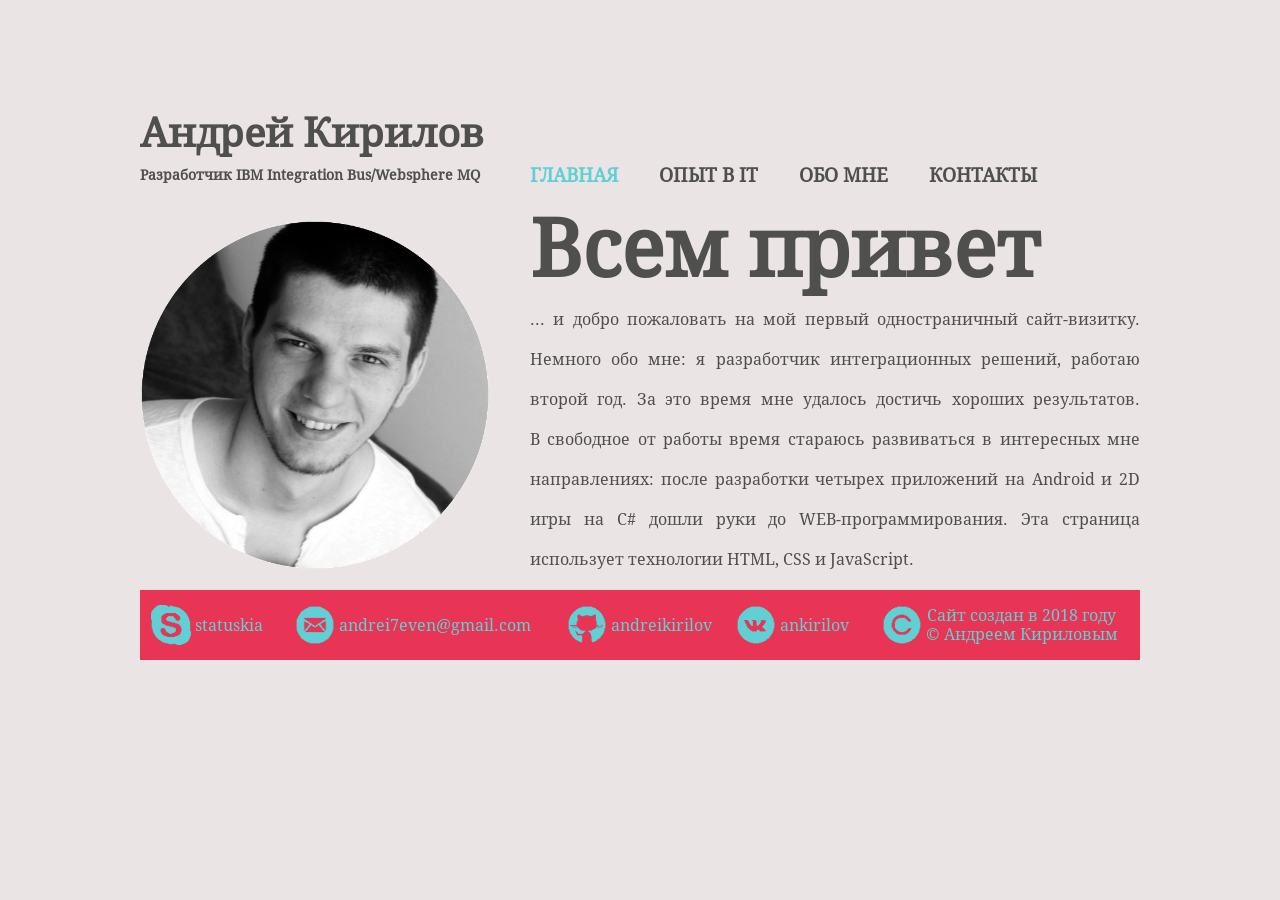
==== index.html @ 5f60c38f "fixed: about, height" ====
<!DOCTYPE HTML>
<html>
	<head>
		<meta charset="utf-8">
		<title>Андрей Кирилов - разработчик IBM Integration Bus/Websphere MQ</title>
		<meta name="description" content="Первый однстраничный сайт-визитка разработчика Андрея Кирилова">
		<meta name="keywords" content="Андрей, Кирилов, разработчик">
		<meta name="viewport" content="width=device-width">
		<link rel="shortcut icon" href="favicon/favicon.ico" type="image/x-icon">
		<link rel="stylesheet" href="style.css">
	</head>
	<body>
		<div class="head-container clearfix">
			<div class="head-left">
				<h1>Андрей Кирилов</h1>
				<span>Разработчик IBM Integration Bus/Websphere MQ</span>
			</div>
			<div class="head-right">
				<a id="main" class="a-current">ГЛАВНАЯ</a>
				<a id="exp">ОПЫТ В IT</a>
				<a id="about">ОБО МНЕ</a>
				<a id="contacts">КОНТАКТЫ</a>
			</div>
		</div>
		<div class="content-container clearfix">
			<div class="main-container">
				<div class="main-left">
					<img src="imgs/akbw.png" width="350" alt="Андрей Кирилов" title="Бориславов">
				</div>
				<div class="main-right">
					<h1>Всем привет</h1>
					<span>... и добро пожаловать на мой первый одностраничный сайт-визитку. Немного обо мне: я разработчик интеграционных решений, работаю второй год. За это время мне удалось достичь хороших результатов. В&nbsp;свободное от работы время стараюсь развиваться в интересных мне направлениях: после разработки четырех приложений на Android и 2D игры на C# дошли руки до WEB-программирования. Эта страница использует технологии HTML, CSS и JavaScript.</span>
				</div>
			</div>
			<div class="exp-container">
				<div class="exp-left">
					<img src="imgs/cibw.png" width="350" alt="CINIMEX">
					<div><s>Младший специалист по разработке</s></div>
					<div><s>Младший разработчик</s></div>
					<div>Занимаемая должность: <u>разработчик</u></div>
					<div>Опыт: с августа 2017-го по настоящее время</div>
					<div id="date"></div>
				</div>
				<div class="exp-right">
					<h1>
						<a href="https://www.cinimex.ru" title="cinimex.ru">АО Синимекс-Информатика</a>
					</h1>
					<span>Компания &laquo;Синимекс&raquo; специализируется на проектировании архитектуры интеграционных решений, разработке заказных решений, внедрении собственных разработок и тестировании профильного ПО в банковском секторе (мой опыт в Россельхозбанк, Банк ВТБ, Почта Банк). Текущие задачи:<br>- IBM Integration Bus<br>- IBM WebSphere MQ<br>- IBM DataPower Gateway<br>- WebSphere Application Server<br>- CI/CD, Jenkins, Jira, Git, Unix<br>- Java, Groovy, Gradle, ESQL, SQL<br>- SOAP, REST, JSON, XML, XSD, XSLT<br>- JUnit, Test Automation, Cinimex Test Toolkit<br>- СКАД &laquo;Сигнатура&raquo;, СКЗИ &laquo;Янтарь&raquo;, АРМ КБР-Н</span>
				</div>
			</div>
			<div class="about-container">
				<div class="about-one">
					<p>В 2014 году завершил обучение в <a href="http://cchgeu.ru" title="cchgeu.ru">Воронежском Государственном Техническом Университете</a> по специальности &laquo;Электропривод&raquo;, но через пару лет работы по специальности понял, что занимаюсь не своим делом. "Уволился&nbsp;в&nbsp;никуда", потому что твердо решил, что моя работа, как и жизнь в целом, должна в первую очередь быть интересной. Еще в школе мне очень нравились уроки информатики, поэтому после основной работы я решил вернуться к истокам и начал проходить бесплатные курсы <a href="https://javarush.ru/?jr_ref=1346418" title="javarush.ru">JavaRush</a>. Задачей было пройти все <a href="https://javarush.ru/users/1346418" title="javarush.ru">40 уровней</a> за месяц, а после заняться <a href="https://voronezh.hh.ru/resume/96a1c39cff02e83fdd0039ed1f6f71697a6334" title="hh.ru">поисками работы</a>. Мое первое собеседование проводила московская компания <a href="https://www.cinimex.ru" title="cinimex.ru">&laquo;Синимекс&raquo;</a>. После успешного прохождения которого мне предложили начать с должности &laquo;младшего специалиста по разработке&raquo.</p>
					<p>О себе добавлю следующее: стараюсь изучить, перенять опыт старших коллег. Способен быстро влиться в проект, разобраться в проблеме. Как я уже писал, в свободное время занимаюсь совершенствованием навыков программирования, например: Android, C#, Unity3D, Spring, Hibernate. Пришло время HTML, CSS, JavaSript. Разобраться с этими тремя мне помогли пару недель в <a href="https://htmlacademy.ru/?ref=902947" title="htmlacademy.ru">HTML Academy</a>. Спасибо за то, что посетили мой сайт!</p>
				</div>
			</div>
			<div class="contacts-container">
				<div class="contacts-one">
					<script type="text/javascript" charset="utf-8" async src="https://api-maps.yandex.ru/services/constructor/1.0/js/?um=constructor%3A063a37c4bd2579be2cf6d41db9b84364bb8809178d22866f5f81edc0ab7c1510&amp;width=1000&amp;height=570&amp;lang=ru_RU&amp;scroll=false"></script>
				</div>
			</div>
		</div>
		<div class="footer">
			<a href="skype:statuskia?chat">
				<div class="footer-img img-skype"></div>
				<div>statuskia</div>
			</a>
			<a href="mailto:andrei7even@gmail.com">
				<div class="footer-img img-email"></div>
				<div>andrei7even@gmail.com</div>
			</a>
			<a href="https://github.com/andreikirilov">
				<div class="footer-img img-github"></div>
				<div>andreikirilov</div>
			</a>
			<a href="https://vk.com/ankirilov">
				<div class="footer-img img-vkontakte"></div>
				<div>ankirilov</div>
			</a>
			<a>
				<div class="footer-img img-copyright"></div>
				<div>Сайт создан в 2018 году<br>&copy; Андреем Кириловым</div>
			</a>
		</div>
		<script src="script.js"></script>
	</body>
</html>
---- style.css ----
@font-face {
	font-family: "droidserif";
	src: url("fonts/droidserif.eot");
	src: url("fonts/droidserif.eot") format("embedded-opentype"),
		 url("fonts/droidserif.woff2") format("woff2"),
		 url("fonts/droidserif.woff") format("woff"),
		 url("fonts/droidserif.ttf") format("truetype"),
		 url("fonts/droidserif.svg#droidserif") format("svg");
}
html {
	margin-left: calc(100vw - 100%);
}
body {
	background-color: #eae4e4;
	color: #4f4f4d;
	font-family: droidserif, sans-serif;
}
a {
	cursor: pointer;
	text-decoration: none;
}
a:link {
	color: #4f4f4d;
}
a:visited {
	color: #4f4f4d;
}
a:hover {
	color: #e83555;
}
a:active {
	color: #60d0d4;
}
.head-container {
	margin: 100px auto 0px auto;
	width: 1000px;
}
.head-left {
	#background-color: lightgrey;
	box-sizing: border-box;
	float: left;
	font-size: 0.9em;
	font-weight: bold;
	height: 90px;
	width: 36%;
}
.head-left h1 {
	font-size: 2.8em;
	margin: 10px 0px 10px 0px;
}
.head-right {
	#background-color: lightblue;
	box-sizing: border-box;
	float: left;
	font-size: 1.2em;
	font-weight: bold;
	height: 90px;
	padding: 64px 0px 0px 30px;
	width: 64%;
}
.head-right a {
	display: inline;
	margin-right: 36px;
}
.head-right .a-current {
	color: #60d0d4;
}
.head-right .a-current:hover {
	color: #e83555;
}
.head-right .a-current:active {
	color: #60d0d4;
}
.content-container {
	line-height: 2.5em;
	margin: 0px auto;
	min-height: 400px;
	position: relative;
	transition: height 0.5s;
	width: 1000px;
}
.main-container,
.exp-container,
.about-container,
.contacts-container {
	opacity: 0;
	position: absolute;
	transition: opacity 1s;
	visibility: hidden;
}
.main-container {
	height: 400px;
	opacity: 1;
	visibility: visible;
}
.main-left,
.exp-left {
	#background-color: lightblue;
	box-sizing: border-box;
	float: left;
	padding: 30px 0px 0px 0px;
	width: 36%;
}
.about-one,
.contacts-one {
	padding: 30px 0px 0px 0px;
	text-align: justify;
}
.about-one {
	text-indent: 3em;
}
.about-one a {
	font-weight: bold;
}
.main-right,
.exp-right {
	#background-color: lightgrey;
	box-sizing: border-box;
	float: left;
	padding: 10px 0px 0px 30px;
	text-align: justify;
	width: 64%;
}
.main-right h1 {
	font-size: 5em;
	margin: 30px 0px 30px 0px;
}
.exp-right h1 {
	font-size: 2.25em;
	margin: 20px 0px 20px 0px;
}
.footer {
	background-color:#e83555;
	color: #60d0d4;
	display: table;
	height: 70px;
	margin: 0px auto 100px auto;
	width: 1000px;
}
.footer a {
	#border: 1px solid black;
	display: table-cell;
	text-align: center;
	vertical-align: middle;
}
.footer a div {
	display: inline-block;
	vertical-align: middle;
}
.footer a .footer-img {
	background: url("imgs/footer.png") no-repeat;
	height: 40px;
	width: 40px;
}
.footer a .img-skype {
	background-position: 0px 0px;
}
.footer a:first-child:hover .footer-img {
	background-position: -200px 0px;
}
.footer a[href^="skype"]:active .footer-img {
	background-position: -400px 0px;
}
.footer a .img-email {
	background-position: -40px 0px;
}
.footer a:nth-child(2n):hover .footer-img {
	background-position: -240px 0px;
}
.footer a[href^="mailto"]:active .footer-img {
	background-position: -440px -0px;
}
.footer a .img-github {
	background-position: -80px 0px;
}
.footer a:nth-child(3n):hover .footer-img {
	background-position: -280px -0px;
}
.footer a[href^="https://github"]:active .footer-img {
	background-position: -480px -0px;
}
.footer a .img-vkontakte {
	background-position: -120px 0px;
}
.footer a:nth-child(4n):hover .footer-img {
	background-position: -320px 0px;
}
.footer a[href^="https://vk"]:active .footer-img {
	background-position: -520px 0px;
}
.footer a .img-copyright {
	background-position: -160px 0px;
}
.footer a:last-child:hover .footer-img {
	background-position: -360px 0px;
}
.footer a:last-child:active .footer-img {
	background-position: -560px 0px;
}
.footer a:link {
	color: #60d0d4;
}
.footer a:visited {
	color: #60d0d4;
}
.footer a:hover {
	color: #d1c926;
}
.footer a:active {
	color: #4f4f4d;
}
.clearfix::after {
	clear: both;
	content: "";
	display: table;
}
/*
grey:   #4f4f4d
red:    #e83555
blue:   #60d0d4
yellow: #d1c926
*/
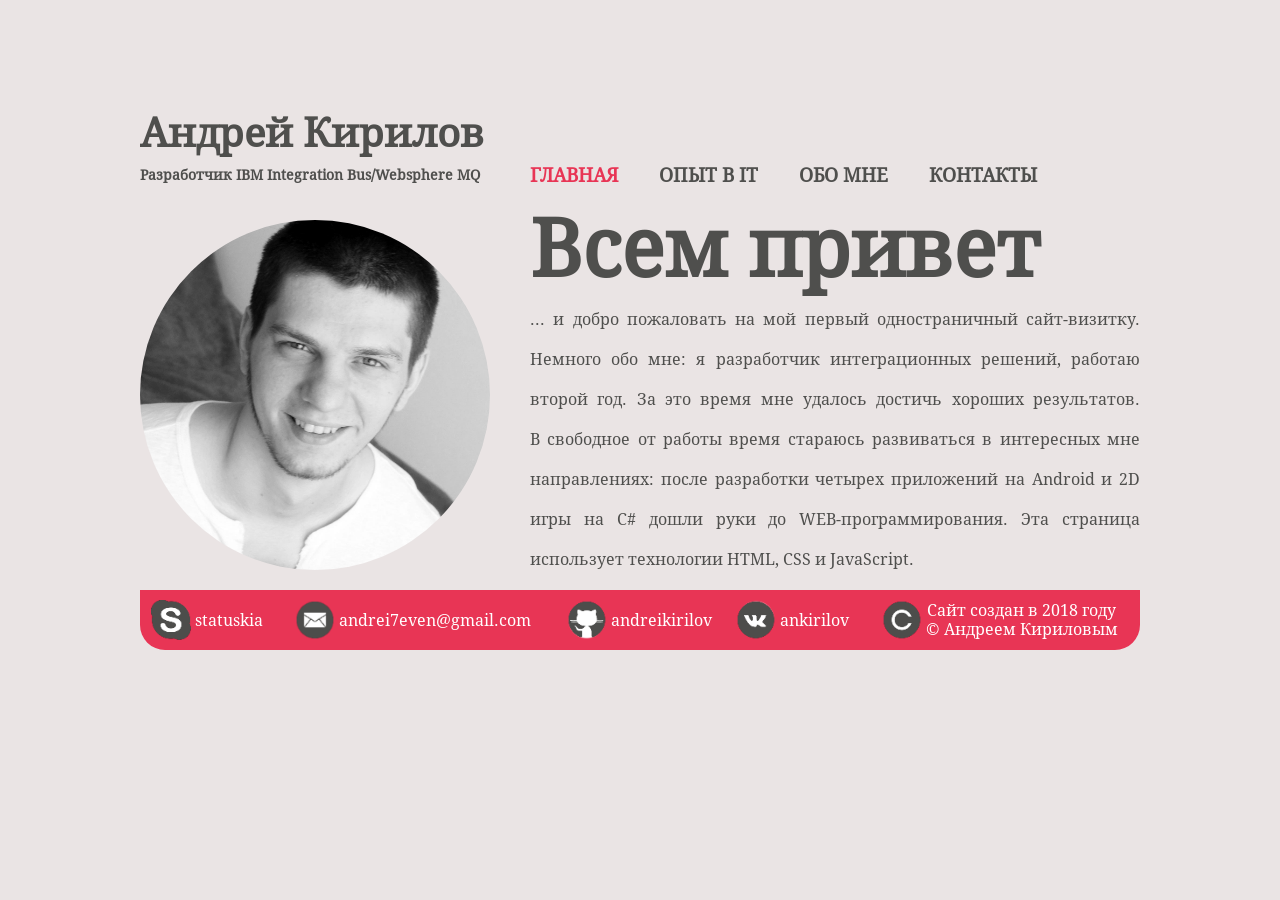
==== commit fec1cf56: "new version" ====
--- a/index.html
+++ b/index.html
@@ -1,9 +1,9 @@
 <!DOCTYPE HTML>
-<html>
+<html lang="ru">
 	<head>
 		<meta charset="utf-8">
 		<title>Андрей Кирилов - разработчик IBM Integration Bus/Websphere MQ</title>
-		<meta name="description" content="Первый однстраничный сайт-визитка разработчика Андрея Кирилова">
+		<meta name="description" content="Первый одностраничный сайт-визитка разработчика Андрея Кирилова">
 		<meta name="keywords" content="Андрей, Кирилов, разработчик">
 		<meta name="viewport" content="width=device-width">
 		<link rel="shortcut icon" href="favicon/favicon.ico" type="image/x-icon">
@@ -25,7 +25,7 @@
 		<div class="content-container clearfix">
 			<div class="main-container">
 				<div class="main-left">
-					<img src="imgs/akbw.png" width="350" alt="Андрей Кирилов" title="Бориславов">
+					<img src="imgs/avatar.jpg" width="350" alt="Андрей Кирилов" title="Бориславов">
 				</div>
 				<div class="main-right">
 					<h1>Всем привет</h1>
@@ -34,7 +34,7 @@
 			</div>
 			<div class="exp-container">
 				<div class="exp-left">
-					<img src="imgs/cibw.png" width="350" alt="CINIMEX">
+					<img src="imgs/cmx.png" width="350" alt="CINIMEX">
 					<div><s>Младший специалист по разработке</s></div>
 					<div><s>Младший разработчик</s></div>
 					<div>Занимаемая должность: <u>разработчик</u></div>
@@ -43,15 +43,15 @@
 				</div>
 				<div class="exp-right">
 					<h1>
-						<a href="https://www.cinimex.ru" title="cinimex.ru">АО Синимекс-Информатика</a>
+						<a href="https://www.cinimex.ru" target="_blank" title="cinimex.ru">АО Синимекс-Информатика</a>
 					</h1>
 					<span>Компания &laquo;Синимекс&raquo; специализируется на проектировании архитектуры интеграционных решений, разработке заказных решений, внедрении собственных разработок и тестировании профильного ПО в банковском секторе (мой опыт в Россельхозбанк, Банк ВТБ, Почта Банк). Текущие задачи:<br>- IBM Integration Bus<br>- IBM WebSphere MQ<br>- IBM DataPower Gateway<br>- WebSphere Application Server<br>- CI/CD, Jenkins, Jira, Git, Unix<br>- Java, Groovy, Gradle, ESQL, SQL<br>- SOAP, REST, JSON, XML, XSD, XSLT<br>- JUnit, Test Automation, Cinimex Test Toolkit<br>- СКАД &laquo;Сигнатура&raquo;, СКЗИ &laquo;Янтарь&raquo;, АРМ КБР-Н</span>
 				</div>
 			</div>
 			<div class="about-container">
 				<div class="about-one">
-					<p>В 2014 году завершил обучение в <a href="http://cchgeu.ru" title="cchgeu.ru">Воронежском Государственном Техническом Университете</a> по специальности &laquo;Электропривод&raquo;, но через пару лет работы по специальности понял, что занимаюсь не своим делом. "Уволился&nbsp;в&nbsp;никуда", потому что твердо решил, что моя работа, как и жизнь в целом, должна в первую очередь быть интересной. Еще в школе мне очень нравились уроки информатики, поэтому после основной работы я решил вернуться к истокам и начал проходить бесплатные курсы <a href="https://javarush.ru/?jr_ref=1346418" title="javarush.ru">JavaRush</a>. Задачей было пройти все <a href="https://javarush.ru/users/1346418" title="javarush.ru">40 уровней</a> за месяц, а после заняться <a href="https://voronezh.hh.ru/resume/96a1c39cff02e83fdd0039ed1f6f71697a6334" title="hh.ru">поисками работы</a>. Мое первое собеседование проводила московская компания <a href="https://www.cinimex.ru" title="cinimex.ru">&laquo;Синимекс&raquo;</a>. После успешного прохождения которого мне предложили начать с должности &laquo;младшего специалиста по разработке&raquo.</p>
-					<p>О себе добавлю следующее: стараюсь изучить, перенять опыт старших коллег. Способен быстро влиться в проект, разобраться в проблеме. Как я уже писал, в свободное время занимаюсь совершенствованием навыков программирования, например: Android, C#, Unity3D, Spring, Hibernate. Пришло время HTML, CSS, JavaSript. Разобраться с этими тремя мне помогли пару недель в <a href="https://htmlacademy.ru/?ref=902947" title="htmlacademy.ru">HTML Academy</a>. Спасибо за то, что посетили мой сайт!</p>
+					<p>В 2014 году завершил обучение в <a href="http://cchgeu.ru" target="_blank" title="cchgeu.ru">Воронежском Государственном Техническом Университете</a> по специальности &laquo;Электропривод&raquo;, но через пару лет работы по специальности понял, что занимаюсь не своим делом. "Уволился&nbsp;в&nbsp;никуда", потому что твердо решил, что моя работа, как и жизнь в целом, должна в первую очередь быть интересной. Еще в школе мне очень нравились уроки информатики, поэтому после основной работы я решил вернуться к истокам и начал проходить бесплатные курсы <a href="https://javarush.ru/?jr_ref=1346418" target="_blank" title="javarush.ru">JavaRush</a>. Задачей было пройти все <a href="https://javarush.ru/users/1346418" target="_blank" title="javarush.ru">40 уровней</a> за месяц, а после заняться <a href="https://voronezh.hh.ru/resume/96a1c39cff02e83fdd0039ed1f6f71697a6334" target="_blank" title="hh.ru">поисками работы</a>. Мое первое собеседование проводила московская компания <a href="https://www.cinimex.ru" target="_blank" title="cinimex.ru">&laquo;Синимекс&raquo;</a>. После успешного прохождения которого мне предложили начать с должности &laquo;младшего специалиста по разработке&raquo.</p>
+					<p>О себе добавлю следующее: стараюсь изучить, перенять опыт старших коллег. Способен быстро влиться в проект, разобраться в проблеме. Как я уже писал, в свободное время занимаюсь совершенствованием навыков программирования, например: Android, C#, Unity3D, Spring, Hibernate. Пришло время HTML, CSS, JavaSript. Разобраться с этими тремя мне помогли пару недель в <a href="https://htmlacademy.ru/?ref=902947" target="_blank" title="htmlacademy.ru">HTML Academy</a>. Спасибо за то, что посетили мой сайт!</p>
 				</div>
 			</div>
 			<div class="contacts-container">
@@ -61,24 +61,24 @@
 			</div>
 		</div>
 		<div class="footer">
-			<a href="skype:statuskia?chat">
+			<a href="skype:statuskia?chat" target="_blank">
 				<div class="footer-img img-skype"></div>
 				<div>statuskia</div>
 			</a>
-			<a href="mailto:andrei7even@gmail.com">
+			<a href="mailto:andrei7even@gmail.com" target="_blank">
 				<div class="footer-img img-email"></div>
 				<div>andrei7even@gmail.com</div>
 			</a>
-			<a href="https://github.com/andreikirilov">
+			<a href="https://github.com/andreikirilov" target="_blank">
 				<div class="footer-img img-github"></div>
 				<div>andreikirilov</div>
 			</a>
-			<a href="https://vk.com/ankirilov">
+			<a href="https://vk.com/ankirilov" target="_blank">
 				<div class="footer-img img-vkontakte"></div>
 				<div>ankirilov</div>
 			</a>
-			<a>
-				<div class="footer-img img-copyright"></div>
+			<a class="footer-copyright">
+				<div class="footer-img img-copyright" target="_blank"></div>
 				<div>Сайт создан в 2018 году<br>&copy; Андреем Кириловым</div>
 			</a>
 		</div>
--- a/style.css
+++ b/style.css
@@ -26,10 +26,16 @@
 	color: #4f4f4d;
 }
 a:hover {
+	border-bottom: 2px #e83555 solid;
 	color: #e83555;
+	opacity: 0.8;
 }
 a:active {
-	color: #60d0d4;
+	color: #e83555;
+	opacity: 0.4;
+}
+img {
+	border-radius: 50%;
 }
 .head-container {
 	margin: 100px auto 0px auto;
@@ -63,13 +69,7 @@
 	margin-right: 36px;
 }
 .head-right .a-current {
-	color: #60d0d4;
-}
-.head-right .a-current:hover {
 	color: #e83555;
-}
-.head-right .a-current:active {
-	color: #60d0d4;
 }
 .content-container {
 	line-height: 2.5em;
@@ -96,6 +96,7 @@
 .main-left,
 .exp-left {
 	#background-color: lightblue;
+	filter: grayscale(100%);
 	box-sizing: border-box;
 	float: left;
 	padding: 30px 0px 0px 0px;
@@ -131,17 +132,24 @@
 }
 .footer {
 	background-color:#e83555;
-	color: #60d0d4;
+	border-radius: 0px 0px 25px 25px;
+	color: white;
 	display: table;
-	height: 70px;
+	height: 60px;
 	margin: 0px auto 100px auto;
 	width: 1000px;
 }
 .footer a {
 	#border: 1px solid black;
+	border: 0px;
+	color: white;
 	display: table-cell;
 	text-align: center;
 	vertical-align: middle;
+}
+.footer a:hover div:nth-child(2n){
+	border-bottom: 2px white solid;
+	margin-bottom: -2px;
 }
 .footer a div {
 	display: inline-block;
@@ -149,65 +157,24 @@
 }
 .footer a .footer-img {
 	background: url("imgs/footer.png") no-repeat;
+	background-size: cover;
 	height: 40px;
 	width: 40px;
 }
 .footer a .img-skype {
 	background-position: 0px 0px;
 }
-.footer a:first-child:hover .footer-img {
-	background-position: -200px 0px;
-}
-.footer a[href^="skype"]:active .footer-img {
-	background-position: -400px 0px;
-}
 .footer a .img-email {
 	background-position: -40px 0px;
-}
-.footer a:nth-child(2n):hover .footer-img {
-	background-position: -240px 0px;
-}
-.footer a[href^="mailto"]:active .footer-img {
-	background-position: -440px -0px;
 }
 .footer a .img-github {
 	background-position: -80px 0px;
 }
-.footer a:nth-child(3n):hover .footer-img {
-	background-position: -280px -0px;
-}
-.footer a[href^="https://github"]:active .footer-img {
-	background-position: -480px -0px;
-}
 .footer a .img-vkontakte {
 	background-position: -120px 0px;
 }
-.footer a:nth-child(4n):hover .footer-img {
-	background-position: -320px 0px;
-}
-.footer a[href^="https://vk"]:active .footer-img {
-	background-position: -520px 0px;
-}
 .footer a .img-copyright {
 	background-position: -160px 0px;
-}
-.footer a:last-child:hover .footer-img {
-	background-position: -360px 0px;
-}
-.footer a:last-child:active .footer-img {
-	background-position: -560px 0px;
-}
-.footer a:link {
-	color: #60d0d4;
-}
-.footer a:visited {
-	color: #60d0d4;
-}
-.footer a:hover {
-	color: #d1c926;
-}
-.footer a:active {
-	color: #4f4f4d;
 }
 .clearfix::after {
 	clear: both;
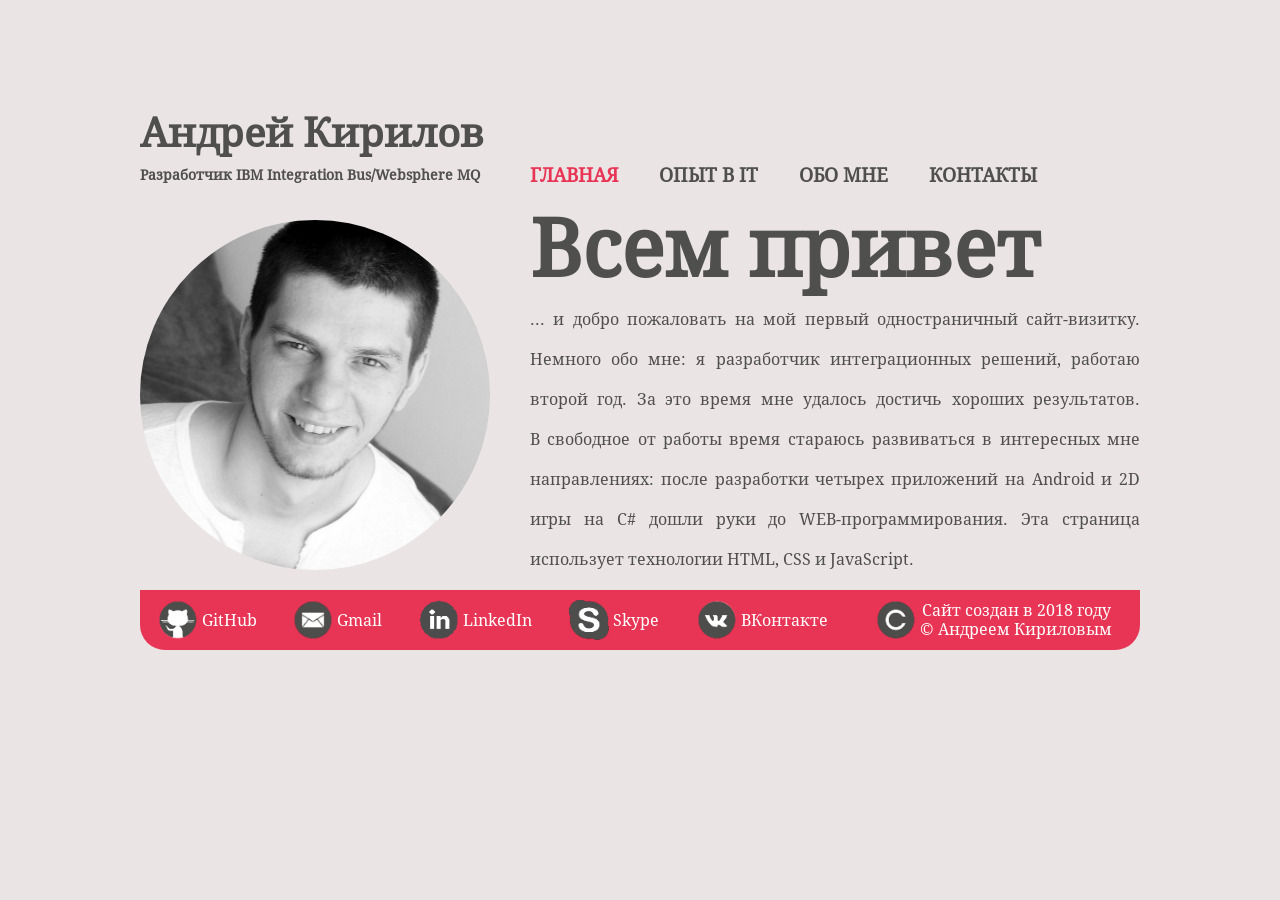
==== commit 95659d91: "footer fix & Domain Verification TXT Records" ====
--- a/index.html
+++ b/index.html
@@ -61,21 +61,25 @@
 			</div>
 		</div>
 		<div class="footer">
+			<a href="https://github.com/andreikirilov" target="_blank">
+				<div class="footer-img img-github"></div>
+				<div>GitHub</div>
+			</a>
+			<a href="mailto:andrei7even@gmail.com" target="_blank">
+				<div class="footer-img img-gmail"></div>
+				<div>Gmail</div>
+			</a>
+			<a href="https://www.linkedin.com/in/ankirilov/" target="_blank">
+				<div class="footer-img img-linkedin"></div>
+				<div>LinkedIn</div>
+			</a>
 			<a href="skype:statuskia?chat" target="_blank">
 				<div class="footer-img img-skype"></div>
-				<div>statuskia</div>
+				<div>Skype</div>
 			</a>
-			<a href="mailto:andrei7even@gmail.com" target="_blank">
-				<div class="footer-img img-email"></div>
-				<div>andrei7even@gmail.com</div>
-			</a>
-			<a href="https://github.com/andreikirilov" target="_blank">
-				<div class="footer-img img-github"></div>
-				<div>andreikirilov</div>
-			</a>
-			<a href="https://vk.com/ankirilov" target="_blank">
+			<a href="https://vk.com/ankirilov" target="_blank" class="footer-vkontakte">
 				<div class="footer-img img-vkontakte"></div>
-				<div>ankirilov</div>
+				<div>ВКонтакте</div>
 			</a>
 			<a class="footer-copyright">
 				<div class="footer-img img-copyright" target="_blank"></div>
--- a/style.css
+++ b/style.css
@@ -144,6 +144,7 @@
 	border: 0px;
 	color: white;
 	display: table-cell;
+	padding: 10px;
 	text-align: center;
 	vertical-align: middle;
 }
@@ -161,20 +162,23 @@
 	height: 40px;
 	width: 40px;
 }
-.footer a .img-skype {
+.footer a .img-github {
 	background-position: 0px 0px;
 }
-.footer a .img-email {
+.footer a .img-gmail {
 	background-position: -40px 0px;
 }
-.footer a .img-github {
+.footer a .img-linkedin {
 	background-position: -80px 0px;
 }
-.footer a .img-vkontakte {
+.footer a .img-skype {
 	background-position: -120px 0px;
 }
+.footer a .img-vkontakte {
+	background-position: -160px 0px;
+}
 .footer a .img-copyright {
-	background-position: -160px 0px;
+	background-position: -200px 0px;
 }
 .clearfix::after {
 	clear: both;
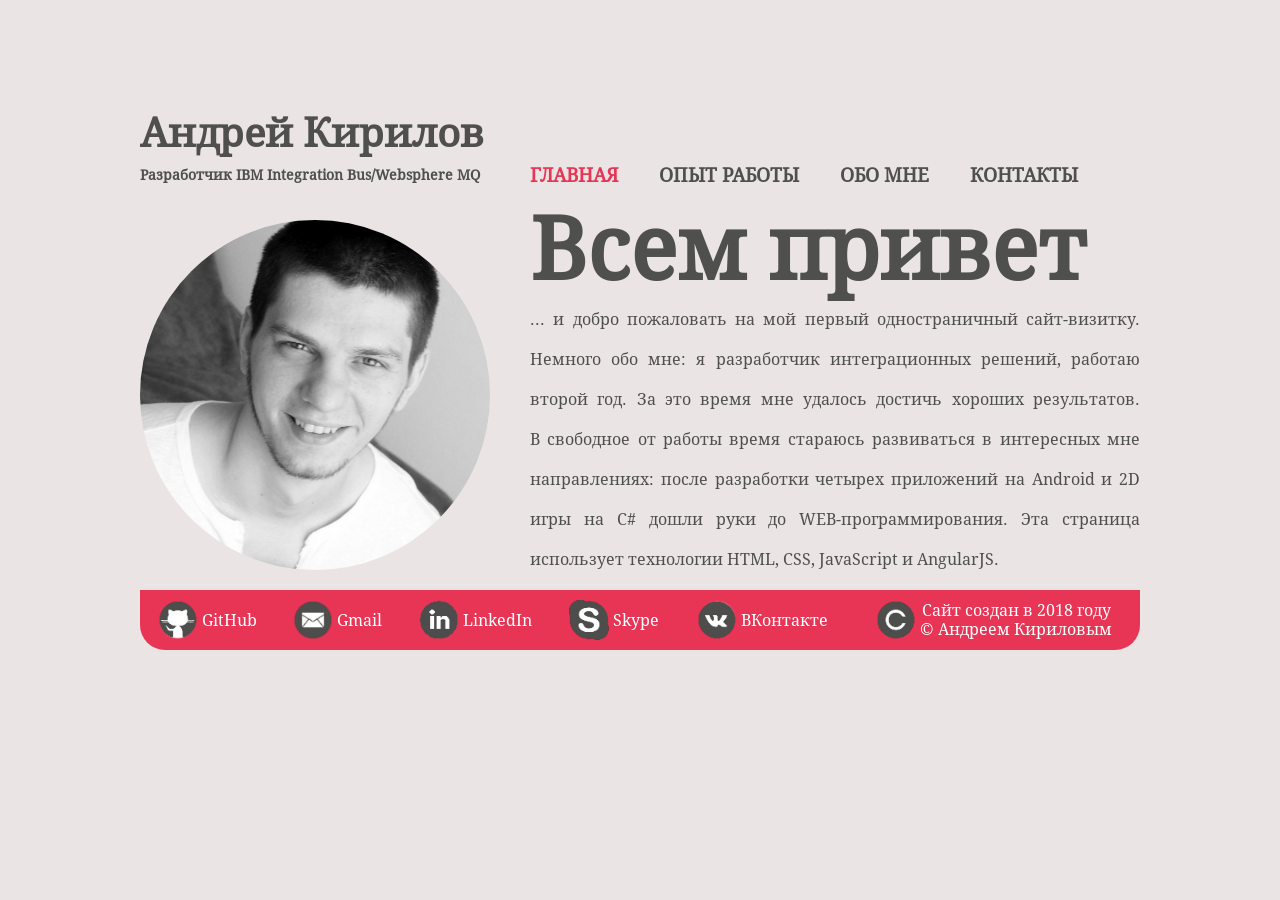
==== commit 83f6ab31: "added: angular and more experience" ====
--- a/index.html
+++ b/index.html
@@ -7,9 +7,11 @@
 		<meta name="keywords" content="Андрей, Кирилов, разработчик">
 		<meta name="viewport" content="width=device-width">
 		<link rel="shortcut icon" href="favicon/favicon.ico" type="image/x-icon">
-		<link rel="stylesheet" href="style.css">
+		<link rel="stylesheet" href="css/style.css">
+		<script src="js/vendors/angular.min.js"></script>
+		<script src="js/vendors/angular-sanitize.min.js"></script>
 	</head>
-	<body>
+	<body ng-app="experience">
 		<div class="head-container clearfix">
 			<div class="head-left">
 				<h1>Андрей Кирилов</h1>
@@ -17,7 +19,7 @@
 			</div>
 			<div class="head-right">
 				<a id="main" class="a-current">ГЛАВНАЯ</a>
-				<a id="exp">ОПЫТ В IT</a>
+				<a id="exp">ОПЫТ РАБОТЫ</a>
 				<a id="about">ОБО МНЕ</a>
 				<a id="contacts">КОНТАКТЫ</a>
 			</div>
@@ -29,29 +31,16 @@
 				</div>
 				<div class="main-right">
 					<h1>Всем привет</h1>
-					<span>... и добро пожаловать на мой первый одностраничный сайт-визитку. Немного обо мне: я разработчик интеграционных решений, работаю второй год. За это время мне удалось достичь хороших результатов. В&nbsp;свободное от работы время стараюсь развиваться в интересных мне направлениях: после разработки четырех приложений на Android и 2D игры на C# дошли руки до WEB-программирования. Эта страница использует технологии HTML, CSS и JavaScript.</span>
+					<span>... и добро пожаловать на мой первый одностраничный сайт-визитку. Немного обо мне: я разработчик интеграционных решений, работаю второй год. За это время мне удалось достичь хороших результатов. В&nbsp;свободное от работы время стараюсь развиваться в интересных мне направлениях: после разработки четырех приложений на Android и 2D игры на C# дошли руки до WEB-программирования. Эта страница использует технологии HTML, CSS, JavaScript и AngularJS.</span>
 				</div>
 			</div>
-			<div class="exp-container">
-				<div class="exp-left">
-					<img src="imgs/cmx.png" width="350" alt="CINIMEX">
-					<div><s>Младший специалист по разработке</s></div>
-					<div><s>Младший разработчик</s></div>
-					<div>Занимаемая должность: <u>разработчик</u></div>
-					<div>Опыт: с августа 2017-го по настоящее время</div>
-					<div id="date"></div>
-				</div>
-				<div class="exp-right">
-					<h1>
-						<a href="https://www.cinimex.ru" target="_blank" title="cinimex.ru">АО Синимекс-Информатика</a>
-					</h1>
-					<span>Компания &laquo;Синимекс&raquo; специализируется на проектировании архитектуры интеграционных решений, разработке заказных решений, внедрении собственных разработок и тестировании профильного ПО в банковском секторе (мой опыт в Россельхозбанк, Банк ВТБ, Почта Банк). Текущие задачи:<br>- IBM Integration Bus<br>- IBM WebSphere MQ<br>- IBM DataPower Gateway<br>- WebSphere Application Server<br>- CI/CD, Jenkins, Jira, Git, Unix<br>- Java, Groovy, Gradle, ESQL, SQL<br>- SOAP, REST, JSON, XML, XSD, XSLT<br>- JUnit, Test Automation, Cinimex Test Toolkit<br>- СКАД &laquo;Сигнатура&raquo;, СКЗИ &laquo;Янтарь&raquo;, АРМ КБР-Н</span>
-				</div>
+			<div class="exp-container" ng-controller="expController">
+				<exp-container ng-repeat="exp in exps" info="exp"></exp-container>
 			</div>
 			<div class="about-container">
 				<div class="about-one">
 					<p>В 2014 году завершил обучение в <a href="http://cchgeu.ru" target="_blank" title="cchgeu.ru">Воронежском Государственном Техническом Университете</a> по специальности &laquo;Электропривод&raquo;, но через пару лет работы по специальности понял, что занимаюсь не своим делом. "Уволился&nbsp;в&nbsp;никуда", потому что твердо решил, что моя работа, как и жизнь в целом, должна в первую очередь быть интересной. Еще в школе мне очень нравились уроки информатики, поэтому после основной работы я решил вернуться к истокам и начал проходить бесплатные курсы <a href="https://javarush.ru/?jr_ref=1346418" target="_blank" title="javarush.ru">JavaRush</a>. Задачей было пройти все <a href="https://javarush.ru/users/1346418" target="_blank" title="javarush.ru">40 уровней</a> за месяц, а после заняться <a href="https://voronezh.hh.ru/resume/96a1c39cff02e83fdd0039ed1f6f71697a6334" target="_blank" title="hh.ru">поисками работы</a>. Мое первое собеседование проводила московская компания <a href="https://www.cinimex.ru" target="_blank" title="cinimex.ru">&laquo;Синимекс&raquo;</a>. После успешного прохождения которого мне предложили начать с должности &laquo;младшего специалиста по разработке&raquo.</p>
-					<p>О себе добавлю следующее: стараюсь изучить, перенять опыт старших коллег. Способен быстро влиться в проект, разобраться в проблеме. Как я уже писал, в свободное время занимаюсь совершенствованием навыков программирования, например: Android, C#, Unity3D, Spring, Hibernate. Пришло время HTML, CSS, JavaSript. Разобраться с этими тремя мне помогли пару недель в <a href="https://htmlacademy.ru/?ref=902947" target="_blank" title="htmlacademy.ru">HTML Academy</a>. Спасибо за то, что посетили мой сайт!</p>
+					<p>О себе добавлю следующее: стараюсь изучить, перенять опыт старших коллег. Способен быстро влиться в проект, разобраться в проблеме. Как я уже писал, в свободное время занимаюсь совершенствованием навыков программирования, например: Android, C#, Unity3D, Spring, Hibernate. Пришло время HTML, CSS, JavaSript. Разобраться с ними мне помогли пару недель в <a href="https://htmlacademy.ru/?ref=902947" target="_blank" title="htmlacademy.ru">HTML Academy</a>. Далее подключил AngularJS v1.7.7, обучение прошел на <a href="https://www.codecademy.com/learn/learn-angularjs" target="_blank" title="codecademy.com">Codecademy</a>. Спасибо за то, что посетили мой сайт!</p>
 				</div>
 			</div>
 			<div class="contacts-container">
@@ -86,6 +75,9 @@
 				<div>Сайт создан в 2018 году<br>&copy; Андреем Кириловым</div>
 			</a>
 		</div>
-		<script src="script.js"></script>
+		<script src="js/app.js"></script>
+		<script src="js/controllers/expController.js"></script>
+		<script src="js/directives/expContainer.js"></script>
+		<script src="js/script.js"></script>
 	</body>
 </html>
--- a/css/style.css
+++ b/css/style.css
@@ -0,0 +1,196 @@
+@font-face {
+	font-family: "droidserif";
+	src: url("fonts/droidserif.eot");
+	src: url("fonts/droidserif.eot") format("embedded-opentype"),
+		 url("fonts/droidserif.woff2") format("woff2"),
+		 url("fonts/droidserif.woff") format("woff"),
+		 url("fonts/droidserif.ttf") format("truetype"),
+		 url("fonts/droidserif.svg#droidserif") format("svg");
+}
+html {
+	margin-left: calc(100vw - 100%);
+}
+body {
+	background-color: #eae4e4;
+	color: #4f4f4d;
+	font-family: droidserif, sans-serif;
+}
+a {
+	cursor: pointer;
+	text-decoration: none;
+}
+a:link {
+	color: #4f4f4d;
+}
+a:visited {
+	color: #4f4f4d;
+}
+a:hover {
+	border-bottom: 2px #e83555 solid;
+	color: #e83555;
+	opacity: 0.8;
+}
+a:active {
+	color: #e83555;
+	opacity: 0.4;
+}
+.head-container {
+	margin: 100px auto 0px auto;
+	width: 1000px;
+}
+.head-left {
+	#background-color: lightgrey;
+	box-sizing: border-box;
+	float: left;
+	font-size: 0.9em;
+	font-weight: bold;
+	height: 90px;
+	width: 36%;
+}
+.head-left h1 {
+	font-size: 2.8em;
+	margin: 10px 0px 10px 0px;
+}
+.head-right {
+	#background-color: lightblue;
+	box-sizing: border-box;
+	float: left;
+	font-size: 1.2em;
+	font-weight: bold;
+	height: 90px;
+	padding: 64px 0px 0px 30px;
+	width: 64%;
+}
+.head-right a {
+	display: inline;
+	margin-right: 36px;
+}
+.head-right .a-current {
+	color: #e83555;
+}
+.content-container {
+	line-height: 2.5em;
+	margin: 0px auto;
+	min-height: 400px;
+	position: relative;
+	transition: height 0.75s;
+	width: 1000px;
+}
+.main-container,
+.exp-container,
+.about-container,
+.contacts-container {
+	display: none;
+	opacity: 0;
+	position: absolute;
+	transition: opacity 1.25s;
+	visibility: hidden;
+}
+.main-container {
+	display: inline;
+	height: 400px;
+	opacity: 1;
+	visibility: visible;
+}
+.main-left,
+.exp-left {
+	#background-color: lightblue;
+	filter: grayscale(100%);
+	box-sizing: border-box;
+	float: left;
+	padding: 30px 0px 0px 0px;
+	width: 36%;
+}
+.main-left img {
+	border-radius: 50%;
+}
+.about-one,
+.contacts-one {
+	padding: 30px 0px 0px 0px;
+	text-align: justify;
+}
+.about-one {
+	text-indent: 3em;
+}
+.about-one a {
+	font-weight: bold;
+}
+.main-right,
+.exp-right {
+	#background-color: lightgrey;
+	box-sizing: border-box;
+	float: left;
+	padding: 10px 0px 0px 30px;
+	text-align: justify;
+	width: 64%;
+}
+.main-right h1 {
+	font-size: 5.42em;
+	margin: 30px 0px 30px 0px;
+}
+.exp-right h1 {
+	font-size: 2.25em;
+	margin: 20px 0px 20px 0px;
+	text-align: left;
+}
+.footer {
+	background-color:#e83555;
+	border-radius: 0px 0px 25px 25px;
+	color: white;
+	display: table;
+	height: 60px;
+	margin: 0px auto 100px auto;
+	width: 1000px;
+}
+.footer a {
+	#border: 1px solid black;
+	border: 0px;
+	color: white;
+	display: table-cell;
+	padding: 10px;
+	text-align: center;
+	vertical-align: middle;
+}
+.footer a:hover div:nth-child(2n){
+	border-bottom: 2px white solid;
+	margin-bottom: -2px;
+}
+.footer a div {
+	display: inline-block;
+	vertical-align: middle;
+}
+.footer a .footer-img {
+	background: url("../imgs/footer.png") no-repeat;
+	background-size: cover;
+	height: 40px;
+	width: 40px;
+}
+.footer a .img-github {
+	background-position: 0px 0px;
+}
+.footer a .img-gmail {
+	background-position: -40px 0px;
+}
+.footer a .img-linkedin {
+	background-position: -80px 0px;
+}
+.footer a .img-skype {
+	background-position: -120px 0px;
+}
+.footer a .img-vkontakte {
+	background-position: -160px 0px;
+}
+.footer a .img-copyright {
+	background-position: -200px 0px;
+}
+.clearfix::after {
+	clear: both;
+	content: "";
+	display: table;
+}
+/*
+grey:   #4f4f4d
+red:    #e83555
+blue:   #60d0d4
+yellow: #d1c926
+*/
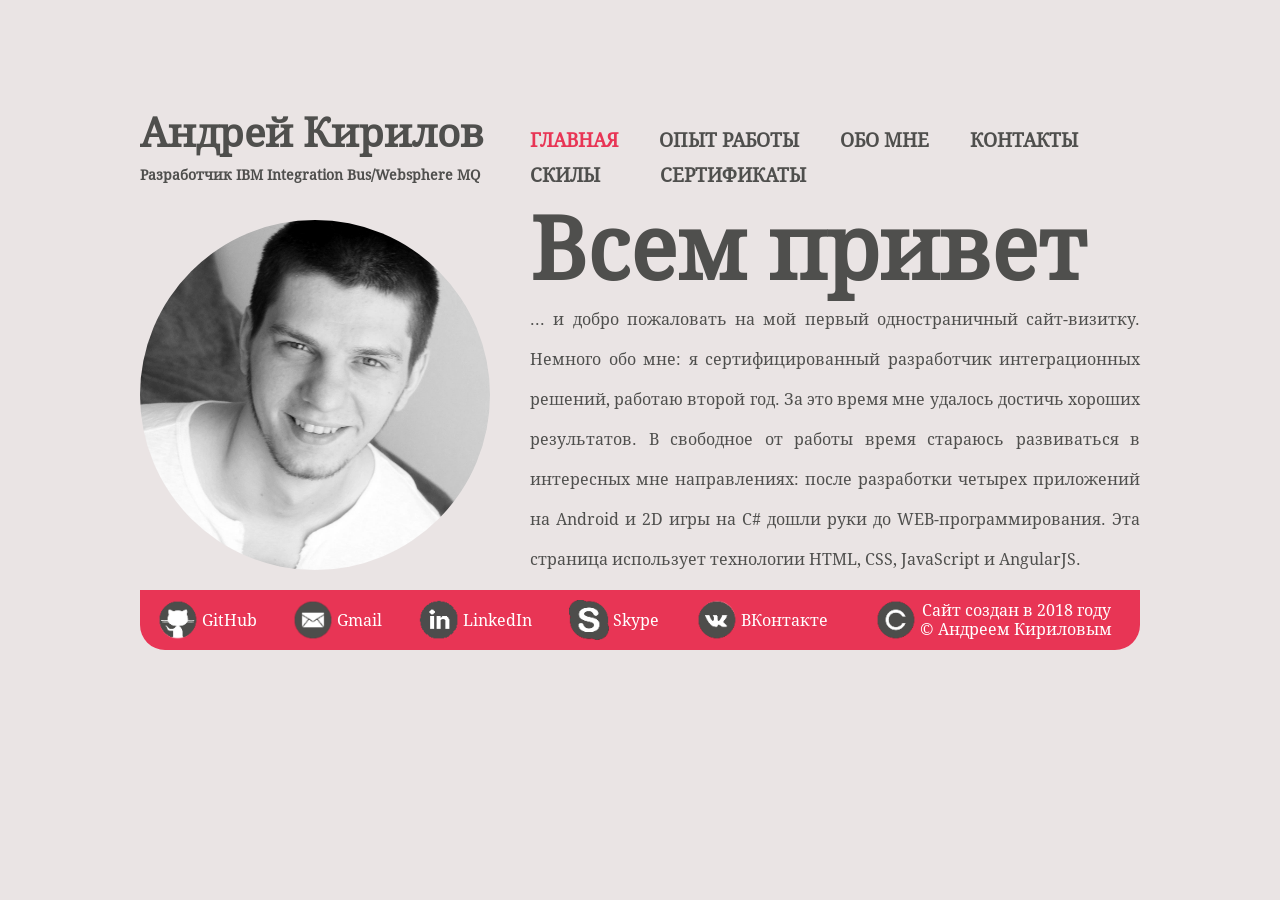
==== commit e53c3d0a: "added: skills, certs" ====
--- a/index.html
+++ b/index.html
@@ -1,83 +1,117 @@
 <!DOCTYPE HTML>
 <html lang="ru">
-	<head>
-		<meta charset="utf-8">
-		<title>Андрей Кирилов - разработчик IBM Integration Bus/Websphere MQ</title>
-		<meta name="description" content="Первый одностраничный сайт-визитка разработчика Андрея Кирилова">
-		<meta name="keywords" content="Андрей, Кирилов, разработчик">
-		<meta name="viewport" content="width=device-width">
-		<link rel="shortcut icon" href="favicon/favicon.ico" type="image/x-icon">
-		<link rel="stylesheet" href="css/style.css">
-		<script src="js/vendors/angular.min.js"></script>
-		<script src="js/vendors/angular-sanitize.min.js"></script>
-	</head>
-	<body ng-app="experience">
-		<div class="head-container clearfix">
-			<div class="head-left">
-				<h1>Андрей Кирилов</h1>
-				<span>Разработчик IBM Integration Bus/Websphere MQ</span>
-			</div>
-			<div class="head-right">
-				<a id="main" class="a-current">ГЛАВНАЯ</a>
-				<a id="exp">ОПЫТ РАБОТЫ</a>
-				<a id="about">ОБО МНЕ</a>
-				<a id="contacts">КОНТАКТЫ</a>
-			</div>
-		</div>
-		<div class="content-container clearfix">
-			<div class="main-container">
-				<div class="main-left">
-					<img src="imgs/avatar.jpg" width="350" alt="Андрей Кирилов" title="Бориславов">
-				</div>
-				<div class="main-right">
-					<h1>Всем привет</h1>
-					<span>... и добро пожаловать на мой первый одностраничный сайт-визитку. Немного обо мне: я разработчик интеграционных решений, работаю второй год. За это время мне удалось достичь хороших результатов. В&nbsp;свободное от работы время стараюсь развиваться в интересных мне направлениях: после разработки четырех приложений на Android и 2D игры на C# дошли руки до WEB-программирования. Эта страница использует технологии HTML, CSS, JavaScript и AngularJS.</span>
-				</div>
-			</div>
-			<div class="exp-container" ng-controller="expController">
-				<exp-container ng-repeat="exp in exps" info="exp"></exp-container>
-			</div>
-			<div class="about-container">
-				<div class="about-one">
-					<p>В 2014 году завершил обучение в <a href="http://cchgeu.ru" target="_blank" title="cchgeu.ru">Воронежском Государственном Техническом Университете</a> по специальности &laquo;Электропривод&raquo;, но через пару лет работы по специальности понял, что занимаюсь не своим делом. "Уволился&nbsp;в&nbsp;никуда", потому что твердо решил, что моя работа, как и жизнь в целом, должна в первую очередь быть интересной. Еще в школе мне очень нравились уроки информатики, поэтому после основной работы я решил вернуться к истокам и начал проходить бесплатные курсы <a href="https://javarush.ru/?jr_ref=1346418" target="_blank" title="javarush.ru">JavaRush</a>. Задачей было пройти все <a href="https://javarush.ru/users/1346418" target="_blank" title="javarush.ru">40 уровней</a> за месяц, а после заняться <a href="https://voronezh.hh.ru/resume/96a1c39cff02e83fdd0039ed1f6f71697a6334" target="_blank" title="hh.ru">поисками работы</a>. Мое первое собеседование проводила московская компания <a href="https://www.cinimex.ru" target="_blank" title="cinimex.ru">&laquo;Синимекс&raquo;</a>. После успешного прохождения которого мне предложили начать с должности &laquo;младшего специалиста по разработке&raquo.</p>
-					<p>О себе добавлю следующее: стараюсь изучить, перенять опыт старших коллег. Способен быстро влиться в проект, разобраться в проблеме. Как я уже писал, в свободное время занимаюсь совершенствованием навыков программирования, например: Android, C#, Unity3D, Spring, Hibernate. Пришло время HTML, CSS, JavaSript. Разобраться с ними мне помогли пару недель в <a href="https://htmlacademy.ru/?ref=902947" target="_blank" title="htmlacademy.ru">HTML Academy</a>. Далее подключил AngularJS v1.7.7, обучение прошел на <a href="https://www.codecademy.com/learn/learn-angularjs" target="_blank" title="codecademy.com">Codecademy</a>. Спасибо за то, что посетили мой сайт!</p>
-				</div>
-			</div>
-			<div class="contacts-container">
-				<div class="contacts-one">
-					<script type="text/javascript" charset="utf-8" async src="https://api-maps.yandex.ru/services/constructor/1.0/js/?um=constructor%3A063a37c4bd2579be2cf6d41db9b84364bb8809178d22866f5f81edc0ab7c1510&amp;width=1000&amp;height=570&amp;lang=ru_RU&amp;scroll=false"></script>
-				</div>
-			</div>
-		</div>
-		<div class="footer">
-			<a href="https://github.com/andreikirilov" target="_blank">
-				<div class="footer-img img-github"></div>
-				<div>GitHub</div>
-			</a>
-			<a href="mailto:andrei7even@gmail.com" target="_blank">
-				<div class="footer-img img-gmail"></div>
-				<div>Gmail</div>
-			</a>
-			<a href="https://www.linkedin.com/in/ankirilov/" target="_blank">
-				<div class="footer-img img-linkedin"></div>
-				<div>LinkedIn</div>
-			</a>
-			<a href="skype:statuskia?chat" target="_blank">
-				<div class="footer-img img-skype"></div>
-				<div>Skype</div>
-			</a>
-			<a href="https://vk.com/ankirilov" target="_blank" class="footer-vkontakte">
-				<div class="footer-img img-vkontakte"></div>
-				<div>ВКонтакте</div>
-			</a>
-			<a class="footer-copyright">
-				<div class="footer-img img-copyright" target="_blank"></div>
-				<div>Сайт создан в 2018 году<br>&copy; Андреем Кириловым</div>
-			</a>
-		</div>
-		<script src="js/app.js"></script>
-		<script src="js/controllers/expController.js"></script>
-		<script src="js/directives/expContainer.js"></script>
-		<script src="js/script.js"></script>
-	</body>
+    <head>
+        <meta charset="utf-8">
+        <title>Андрей Кирилов - разработчик IBM Integration Bus/Websphere MQ</title>
+        <meta name="description" content="Первый одностраничный сайт-визитка разработчика Андрея Кирилова">
+        <meta name="keywords" content="Андрей, Кирилов, разработчик">
+        <meta name="viewport" content="width=device-width">
+        <link rel="shortcut icon" href="favicon/favicon.ico" type="image/x-icon">
+        <link rel="stylesheet" href="css/style.css">
+        <script src="js/vendor/angular.min.js"></script>
+        <script src="js/vendor/angular-sanitize.min.js"></script>
+    </head>
+    <body ng-app="experience">
+        <div class="head-container clearfix">
+            <div class="head-left">
+                <h1><a href="/">Андрей Кирилов</a></h1>
+                <span>Разработчик IBM Integration Bus/Websphere MQ</span>
+            </div>
+            <div class="head-right">
+                <a id="main" class="a-current">ГЛАВНАЯ</a>
+                <a id="exp">ОПЫТ РАБОТЫ</a>
+                <a id="about">ОБО МНЕ</a>
+                <a id="contacts">КОНТАКТЫ</a>
+                <a id="skills">СКИЛЫ</a>
+                <a id="certs">СЕРТИФИКАТЫ</a>
+            </div>
+        </div>
+        <div class="content-container clearfix">
+            <div class="main-container">
+                <div class="main-left">
+                    <img src="img/avatar.jpg" width="350" alt="Андрей Кирилов" title="Бориславов">
+                </div>
+                <div class="main-right">
+                    <h1>Всем привет</h1>
+                    <span>... и добро пожаловать на мой первый одностраничный сайт-визитку. Немного обо мне: я сертифицированный разработчик интеграционных решений, работаю второй год. За это время мне удалось достичь хороших результатов. В&nbsp;свободное от работы время стараюсь развиваться в интересных мне направлениях: после разработки четырех приложений на Android и 2D игры на C# дошли руки до WEB-программирования. Эта страница использует технологии HTML, CSS, JavaScript и AngularJS.</span>
+                </div>
+            </div>
+            <div class="exp-container" ng-controller="expController">
+                <exp-container ng-repeat="exp in exps" info="exp"></exp-container>
+            </div>
+            <div class="about-container">
+                <div class="about-one">
+                    <p>В 2014 году завершил обучение в <a href="http://cchgeu.ru" target="_blank" title="cchgeu.ru">Воронежском Государственном Техническом Университете</a> по специальности &laquo;Электропривод&raquo;, но через пару лет работы по специальности понял, что занимаюсь не своим делом. &laquo;Уволился&nbsp;в&nbsp;никуда&raquo;, потому что твердо решил, что моя работа, как и жизнь в целом, должна в первую очередь быть интересной. Еще в школе мне очень нравились уроки информатики, поэтому после основной работы я решил вернуться к истокам и начал проходить бесплатные курсы <a href="https://javarush.ru/?jr_ref=1346418" target="_blank" title="javarush.ru">JavaRush</a>. Задачей было пройти все <a href="https://javarush.ru/users/1346418" target="_blank" title="javarush.ru">40 уровней</a> за месяц, а после заняться <a href="https://voronezh.hh.ru/resume/96a1c39cff02e83fdd0039ed1f6f71697a6334" target="_blank" title="hh.ru">поисками работы</a>. Мое первое собеседование проводила московская компания <a href="https://www.cinimex.ru" target="_blank" title="cinimex.ru">&laquo;Синимекс&raquo;</a>. После успешного прохождения которого мне предложили начать с должности &laquo;младшего специалиста по разработке&raquo;.</p>
+                    <p>О себе добавлю следующее: стараюсь изучить, перенять опыт старших коллег. Способен быстро влиться в проект, разобраться в проблеме. Как я уже писал, в свободное время занимаюсь совершенствованием навыков программирования, например: Android, C#, Unity3D, Spring, Hibernate. Пришло время HTML, CSS, JavaSript для написания статического сайта-визитки. Разобраться с ними мне помогли пару недель в <a href="https://htmlacademy.ru/?ref=902947" target="_blank" title="htmlacademy.ru">HTML Academy</a>. Далее подключил AngularJS, обучение прошел на <a href="https://www.codecademy.com/learn/learn-angularjs" target="_blank" title="codecademy.com">Codecademy</a>. Из последнего: написал интернет-магазин на PHP по паттерну MVC. По этой теме рекомендую <a href="https://php-start.com/" target="_blank" title="php-start.com">PHP-Start</a>. Спасибо за то, что посетили мой сайт!</p>
+                </div>
+            </div>
+            <div class="contacts-container">
+                <div class="contacts-one">
+                    <script type="text/javascript" charset="utf-8" async src="https://api-maps.yandex.ru/services/constructor/1.0/js/?um=constructor%3A063a37c4bd2579be2cf6d41db9b84364bb8809178d22866f5f81edc0ab7c1510&amp;width=1000&amp;height=570&amp;lang=ru_RU&amp;scroll=false"></script>
+                </div>
+            </div>
+            <div class="skills-container">
+                <div class="skills-one">
+                    <ul>
+                        <li>Саморазвитие
+                            <ul>
+                                <li>Unity3D, C#</li>
+                                <li>Android, Spring, Hibernate</li>
+                                <li>MySQL, Oracle SQL, PostgreSQL</li>
+                                <li>PHP, Yii 2, WAMP, LAMP, Apache</li>
+                                <li>HTML, CSS, JavaSript, AngularJS, AJAX</li>
+                            </ul>
+                        </li>
+                        <li>Рабочий процесс
+                            <ul>
+                                <li>IBM Integration Bus, IBM WebSphere MQ</li>
+                                <li>DFDL, JSON, REST, SOAP, XML, XSD, XSLT</li>
+                                <li>ESQL, Java, Groovy, Gradle, PL/SQL (Oracle)</li>
+                                <li>СКАД «Сигнатура», СКЗИ «Янтарь», АРМ КБР-Н</li>
+                                <li>JUnit, SoapUI, Test Automation, Cinimex Test Toolkit</li>
+                                <li>IBM DataPower Gateway, WebSphere Application Server</li>
+                                <li>CI/CD, Jenkins, Jira, Git, SonarQube, TeamCity, Unix (RHEL)</li>
+                            </ul>
+                        </li>
+                    </ul>
+                </div>
+            </div>
+            <div class="certs-container">
+                <div class="certs-one">
+                    <img src="img/cert/c9530-001.jpg" width="1000" alt="IBM Certified Solution Developer - Integration Bus v10.0" title="IBM Certified Solution Developer - Integration Bus v10.0">
+                    <img src="img/cert/intermediate.jpg" width="1000" alt="Английский Комментарий - B1 (Intermediate)" title="Английский Комментарий - B1 (Intermediate)">
+                </div>
+            </div>
+        </div>
+        <div class="footer">
+            <a href="https://github.com/andreikirilov" target="_blank">
+                <div class="footer-img img-github"></div>
+                <div>GitHub</div>
+            </a>
+            <a href="mailto:andrei7even@gmail.com" target="_blank">
+                <div class="footer-img img-gmail"></div>
+                <div>Gmail</div>
+            </a>
+            <a href="https://www.linkedin.com/in/ankirilov/" target="_blank">
+                <div class="footer-img img-linkedin"></div>
+                <div>LinkedIn</div>
+            </a>
+            <a href="skype:statuskia?chat" target="_blank">
+                <div class="footer-img img-skype"></div>
+                <div>Skype</div>
+            </a>
+            <a href="https://vk.com/ankirilov" target="_blank">
+                <div class="footer-img img-vkontakte"></div>
+                <div>ВКонтакте</div>
+            </a>
+            <a class="footer-copyright">
+                <div class="footer-img img-copyright"></div>
+                <div>Сайт создан в 2018 году<br>&copy; Андреем Кириловым</div>
+            </a>
+        </div>
+        <script src="js/app.js"></script>
+        <script src="js/controller/expController.js"></script>
+        <script src="js/directive/expContainer.js"></script>
+        <script src="js/script.js"></script>
+    </body>
 </html>
--- a/css/style.css
+++ b/css/style.css
@@ -1,196 +1,193 @@
 @font-face {
-	font-family: "droidserif";
-	src: url("fonts/droidserif.eot");
-	src: url("fonts/droidserif.eot") format("embedded-opentype"),
-		 url("fonts/droidserif.woff2") format("woff2"),
-		 url("fonts/droidserif.woff") format("woff"),
-		 url("fonts/droidserif.ttf") format("truetype"),
-		 url("fonts/droidserif.svg#droidserif") format("svg");
+    font-family: "droidserif";
+    src: url("font/droidserif.eot");
+    src: url("font/droidserif.eot") format("embedded-opentype"),
+        url("font/droidserif.ttf") format("truetype"),
+        url("font/droidserif.svg#droidserif") format("svg"),
+        url("font/dridserif.woff") format("woff"),
+        url("font/droidserif.woff2") format("woff2");
 }
 html {
-	margin-left: calc(100vw - 100%);
+    margin-left: calc(100vw - 100%);
 }
 body {
-	background-color: #eae4e4;
-	color: #4f4f4d;
-	font-family: droidserif, sans-serif;
+    background-color: #eae4e4;
+    color: #4f4f4d;
+    font-family: droidserif, sans-serif;
 }
 a {
-	cursor: pointer;
-	text-decoration: none;
+    cursor: pointer;
+    text-decoration: none;
 }
 a:link {
-	color: #4f4f4d;
+    color: #4f4f4d;
 }
 a:visited {
-	color: #4f4f4d;
+    color: #4f4f4d;
 }
 a:hover {
-	border-bottom: 2px #e83555 solid;
-	color: #e83555;
-	opacity: 0.8;
+    border-bottom: 2px #e83555 solid;
+    color: #e83555;
+    opacity: 0.8;
 }
 a:active {
-	color: #e83555;
-	opacity: 0.4;
+    color: #e83555;
+    opacity: 0.4;
 }
 .head-container {
-	margin: 100px auto 0px auto;
-	width: 1000px;
+    margin: 100px auto 0px auto;
+    width: 1000px;
 }
 .head-left {
-	#background-color: lightgrey;
-	box-sizing: border-box;
-	float: left;
-	font-size: 0.9em;
-	font-weight: bold;
-	height: 90px;
-	width: 36%;
+    box-sizing: border-box;
+    float: left;
+    font-size: 0.9em;
+    font-weight: bold;
+    height: 90px;
+    width: 36%;
 }
 .head-left h1 {
-	font-size: 2.8em;
-	margin: 10px 0px 10px 0px;
+    font-size: 2.8em;
+    margin: 10px 0px 10px 0px;
 }
 .head-right {
-	#background-color: lightblue;
-	box-sizing: border-box;
-	float: left;
-	font-size: 1.2em;
-	font-weight: bold;
-	height: 90px;
-	padding: 64px 0px 0px 30px;
-	width: 64%;
+    box-sizing: border-box;
+    float: left;
+    font-size: 1.2em;
+    font-weight: bold;
+    height: 90px;
+    line-height: 1.8em;
+    padding: 24px 0px 0px 30px;
+    width: 64%;
 }
 .head-right a {
-	display: inline;
-	margin-right: 36px;
+    display: inline;
+    margin-right: 36px;
+}
+.head-right a:last-child {
+    margin-left: 19px;
 }
 .head-right .a-current {
-	color: #e83555;
+    color: #e83555;
 }
 .content-container {
-	line-height: 2.5em;
-	margin: 0px auto;
-	min-height: 400px;
-	position: relative;
-	transition: height 0.75s;
-	width: 1000px;
+    line-height: 2.5em;
+    margin: 0px auto;
+    min-height: 400px;
+    position: relative;
+    transition: height 0.75s;
+    width: 1000px;
 }
 .main-container,
 .exp-container,
 .about-container,
-.contacts-container {
-	display: none;
-	opacity: 0;
-	position: absolute;
-	transition: opacity 1.25s;
-	visibility: hidden;
+.contacts-container,
+.skills-container,
+.certs-container {
+    display: none;
+    opacity: 0;
+    position: absolute;
+    transition: opacity 1.25s;
+    visibility: hidden;
 }
 .main-container {
-	display: inline;
-	height: 400px;
-	opacity: 1;
-	visibility: visible;
+    display: inline;
+    height: 400px;
+    opacity: 1;
+    visibility: visible;
 }
 .main-left,
 .exp-left {
-	#background-color: lightblue;
-	filter: grayscale(100%);
-	box-sizing: border-box;
-	float: left;
-	padding: 30px 0px 0px 0px;
-	width: 36%;
+    filter: grayscale(100%);
+    box-sizing: border-box;
+    float: left;
+    padding: 30px 0px 0px 0px;
+    width: 36%;
 }
 .main-left img {
-	border-radius: 50%;
+    border-radius: 50%;
 }
 .about-one,
-.contacts-one {
-	padding: 30px 0px 0px 0px;
-	text-align: justify;
+.contacts-one,
+.skills-one,
+.certs-one {
+    padding: 30px 0px 0px 0px;
+    text-align: justify;
 }
 .about-one {
-	text-indent: 3em;
+    text-indent: 3em;
 }
 .about-one a {
-	font-weight: bold;
+    font-weight: bold;
 }
 .main-right,
 .exp-right {
-	#background-color: lightgrey;
-	box-sizing: border-box;
-	float: left;
-	padding: 10px 0px 0px 30px;
-	text-align: justify;
-	width: 64%;
+    box-sizing: border-box;
+    float: left;
+    padding: 10px 0px 0px 30px;
+    text-align: justify;
+    width: 64%;
 }
 .main-right h1 {
-	font-size: 5.42em;
-	margin: 30px 0px 30px 0px;
+    font-size: 5.42em;
+    margin: 30px 0px 30px 0px;
 }
 .exp-right h1 {
-	font-size: 2.25em;
-	margin: 20px 0px 20px 0px;
-	text-align: left;
+    font-size: 2.25em;
+    margin: 20px 0px 20px 0px;
+    text-align: left;
 }
 .footer {
-	background-color:#e83555;
-	border-radius: 0px 0px 25px 25px;
-	color: white;
-	display: table;
-	height: 60px;
-	margin: 0px auto 100px auto;
-	width: 1000px;
+    background-color:#e83555;
+    border-radius: 0px 0px 25px 25px;
+    color: white;
+    display: table;
+    height: 60px;
+    margin: 0px auto 100px auto;
+    width: 1000px;
 }
 .footer a {
-	#border: 1px solid black;
-	border: 0px;
-	color: white;
-	display: table-cell;
-	padding: 10px;
-	text-align: center;
-	vertical-align: middle;
+    border: 0px;
+    color: white;
+    display: table-cell;
+    padding: 10px;
+    text-align: center;
+    vertical-align: middle;
 }
 .footer a:hover div:nth-child(2n){
-	border-bottom: 2px white solid;
-	margin-bottom: -2px;
+    border-bottom: 2px white solid;
+    margin-bottom: -2px;
 }
 .footer a div {
-	display: inline-block;
-	vertical-align: middle;
+    display: inline-block;
+    vertical-align: middle;
 }
 .footer a .footer-img {
-	background: url("../imgs/footer.png") no-repeat;
-	background-size: cover;
-	height: 40px;
-	width: 40px;
+    background: url("../img/footer.png") no-repeat;
+    background-size: cover;
+    height: 40px;
+    width: 40px;
 }
 .footer a .img-github {
-	background-position: 0px 0px;
+    background-position: 0px 0px;
 }
 .footer a .img-gmail {
-	background-position: -40px 0px;
+    background-position: -40px 0px;
 }
 .footer a .img-linkedin {
-	background-position: -80px 0px;
+    background-position: -80px 0px;
 }
 .footer a .img-skype {
-	background-position: -120px 0px;
+    background-position: -120px 0px;
 }
 .footer a .img-vkontakte {
-	background-position: -160px 0px;
+    background-position: -160px 0px;
 }
 .footer a .img-copyright {
-	background-position: -200px 0px;
+    background-position: -200px 0px;
 }
 .clearfix::after {
-	clear: both;
-	content: "";
-	display: table;
+    clear: both;
+    content: "";
+    display: table;
 }
-/*
-grey:   #4f4f4d
-red:    #e83555
-blue:   #60d0d4
-yellow: #d1c926
-*/
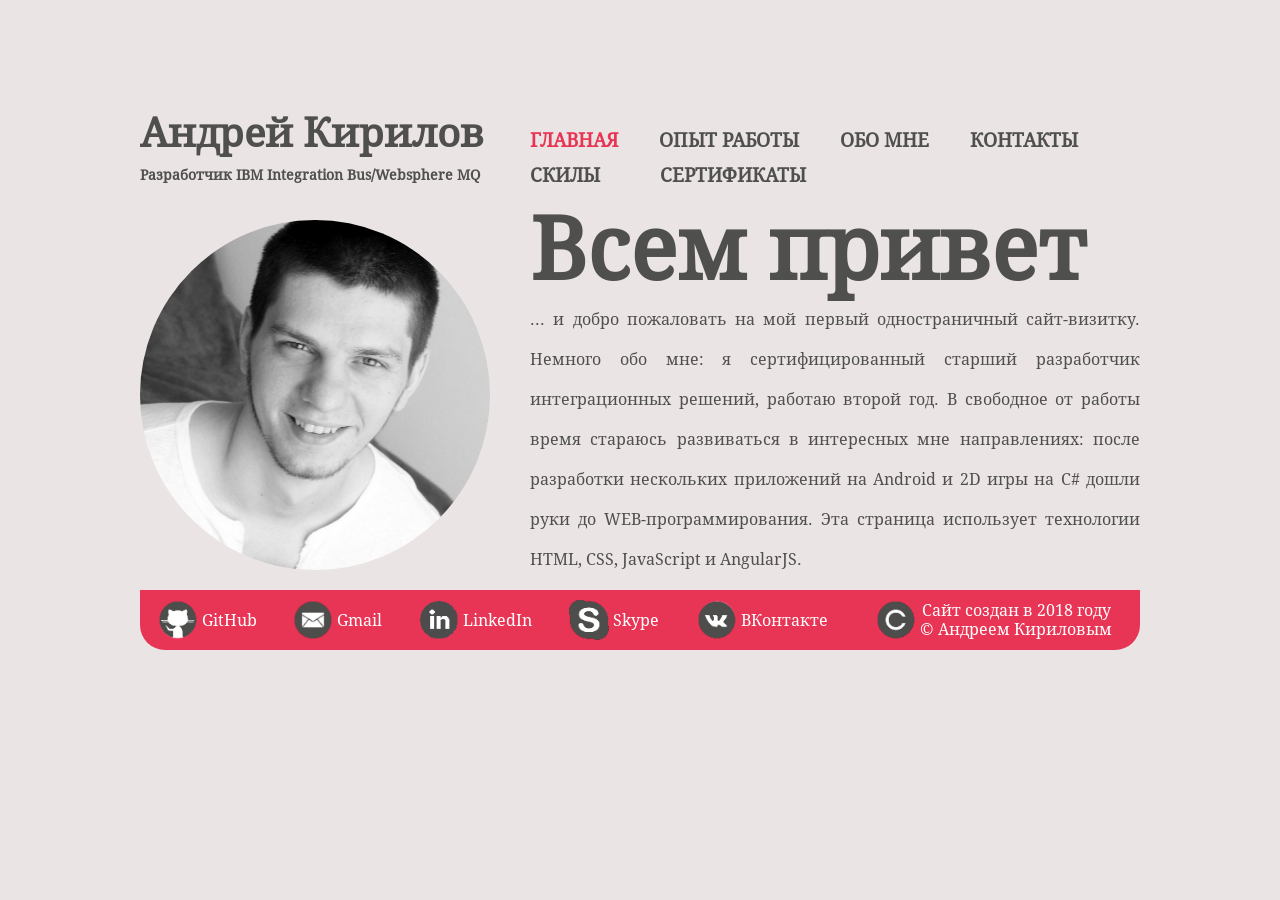
==== commit 5adc5496: "edited: info text" ====
--- a/index.html
+++ b/index.html
@@ -33,7 +33,7 @@
                 </div>
                 <div class="main-right">
                     <h1>Всем привет</h1>
-                    <span>... и добро пожаловать на мой первый одностраничный сайт-визитку. Немного обо мне: я сертифицированный разработчик интеграционных решений, работаю второй год. За это время мне удалось достичь хороших результатов. В&nbsp;свободное от работы время стараюсь развиваться в интересных мне направлениях: после разработки четырех приложений на Android и 2D игры на C# дошли руки до WEB-программирования. Эта страница использует технологии HTML, CSS, JavaScript и AngularJS.</span>
+                    <span>... и добро пожаловать на мой первый одностраничный сайт-визитку. Немного обо мне: я сертифицированный старший разработчик интеграционных решений, работаю второй год. В&nbsp;свободное от работы время стараюсь развиваться в интересных мне направлениях: после разработки нескольких приложений на Android и 2D игры на C# дошли руки до WEB-программирования. Эта страница использует технологии HTML, CSS, JavaScript и AngularJS.</span>
                 </div>
             </div>
             <div class="exp-container" ng-controller="expController">
@@ -41,8 +41,8 @@
             </div>
             <div class="about-container">
                 <div class="about-one">
-                    <p>В 2014 году завершил обучение в <a href="http://cchgeu.ru" target="_blank" title="cchgeu.ru">Воронежском Государственном Техническом Университете</a> по специальности &laquo;Электропривод&raquo;, но через пару лет работы по специальности понял, что занимаюсь не своим делом. &laquo;Уволился&nbsp;в&nbsp;никуда&raquo;, потому что твердо решил, что моя работа, как и жизнь в целом, должна в первую очередь быть интересной. Еще в школе мне очень нравились уроки информатики, поэтому после основной работы я решил вернуться к истокам и начал проходить бесплатные курсы <a href="https://javarush.ru/?jr_ref=1346418" target="_blank" title="javarush.ru">JavaRush</a>. Задачей было пройти все <a href="https://javarush.ru/users/1346418" target="_blank" title="javarush.ru">40 уровней</a> за месяц, а после заняться <a href="https://voronezh.hh.ru/resume/96a1c39cff02e83fdd0039ed1f6f71697a6334" target="_blank" title="hh.ru">поисками работы</a>. Мое первое собеседование проводила московская компания <a href="https://www.cinimex.ru" target="_blank" title="cinimex.ru">&laquo;Синимекс&raquo;</a>. После успешного прохождения которого мне предложили начать с должности &laquo;младшего специалиста по разработке&raquo;.</p>
-                    <p>О себе добавлю следующее: стараюсь изучить, перенять опыт старших коллег. Способен быстро влиться в проект, разобраться в проблеме. Как я уже писал, в свободное время занимаюсь совершенствованием навыков программирования, например: Android, C#, Unity3D, Spring, Hibernate. Пришло время HTML, CSS, JavaSript для написания статического сайта-визитки. Разобраться с ними мне помогли пару недель в <a href="https://htmlacademy.ru/?ref=902947" target="_blank" title="htmlacademy.ru">HTML Academy</a>. Далее подключил AngularJS, обучение прошел на <a href="https://www.codecademy.com/learn/learn-angularjs" target="_blank" title="codecademy.com">Codecademy</a>. Из последнего: написал интернет-магазин на PHP по паттерну MVC. По этой теме рекомендую <a href="https://php-start.com/" target="_blank" title="php-start.com">PHP-Start</a>. Спасибо за то, что посетили мой сайт!</p>
+                    <p>В 2014 году завершил обучение в <a href="http://cchgeu.ru" target="_blank" title="cchgeu.ru">Воронежском Государственном Техническом Университете</a> по специальности &laquo;Электропривод&raquo;, но через пару лет работы по специальности понял, что занимаюсь не своим делом и начал прохождение курсов <a href="https://javarush.ru/?jr_ref=1346418" target="_blank" title="javarush.ru">JavaRush</a>. Задачей было пройти все <a href="https://javarush.ru/users/1346418" target="_blank" title="javarush.ru">40 уровней</a> за месяц, а после заняться <a href="https://voronezh.hh.ru/resume/96a1c39cff02e83fdd0039ed1f6f71697a6334" target="_blank" title="hh.ru">поисками работы</a>. В&nbsp;итоге после нескольких успешных собеседований решил начать свой IT-путь с компанией <a href="https://www.cinimex.ru" target="_blank" title="cinimex.ru">CINIMEX</a>.</p>
+                    <p>О себе добавлю следующее: способен быстро влиться в проект, разобраться в сложной задаче. Как я уже писал, в&nbsp;свободное время занимаюсь совершенствованием навыков программирования, например: Android, C#, Unity3D, Spring. Понадобились HTML, CSS, JavaSript для написания статического сайта-визитки. Разобрался с ними за пару недель в&nbsp;<a href="https://htmlacademy.ru/?ref=902947" target="_blank" title="htmlacademy.ru">HTML&nbsp;Academy</a>. Далее подключил AngularJS, обучение прошел на <a href="https://www.codecademy.com/learn/learn-angularjs" target="_blank" title="codecademy.com">Codecademy</a>. Сейчас занимаюсь разработкой интернет-магазина на PHP по MVC-паттерну. По этой теме рекомендую <a href="https://php-start.com/" target="_blank" title="php-start.com">PHP-Start</a> и <a href="https://php-up.com/" target="_blank" title="php-up.com">PHP-Up</a>.</p>
                 </div>
             </div>
             <div class="contacts-container">
@@ -59,6 +59,7 @@
                                 <li>Android, Spring, Hibernate</li>
                                 <li>MySQL, Oracle SQL, PostgreSQL</li>
                                 <li>PHP, Yii 2, WAMP, LAMP, Apache</li>
+                                <li>Selenium WebDriver, Tesseract OCR</li>
                                 <li>HTML, CSS, JavaSript, AngularJS, AJAX</li>
                             </ul>
                         </li>
